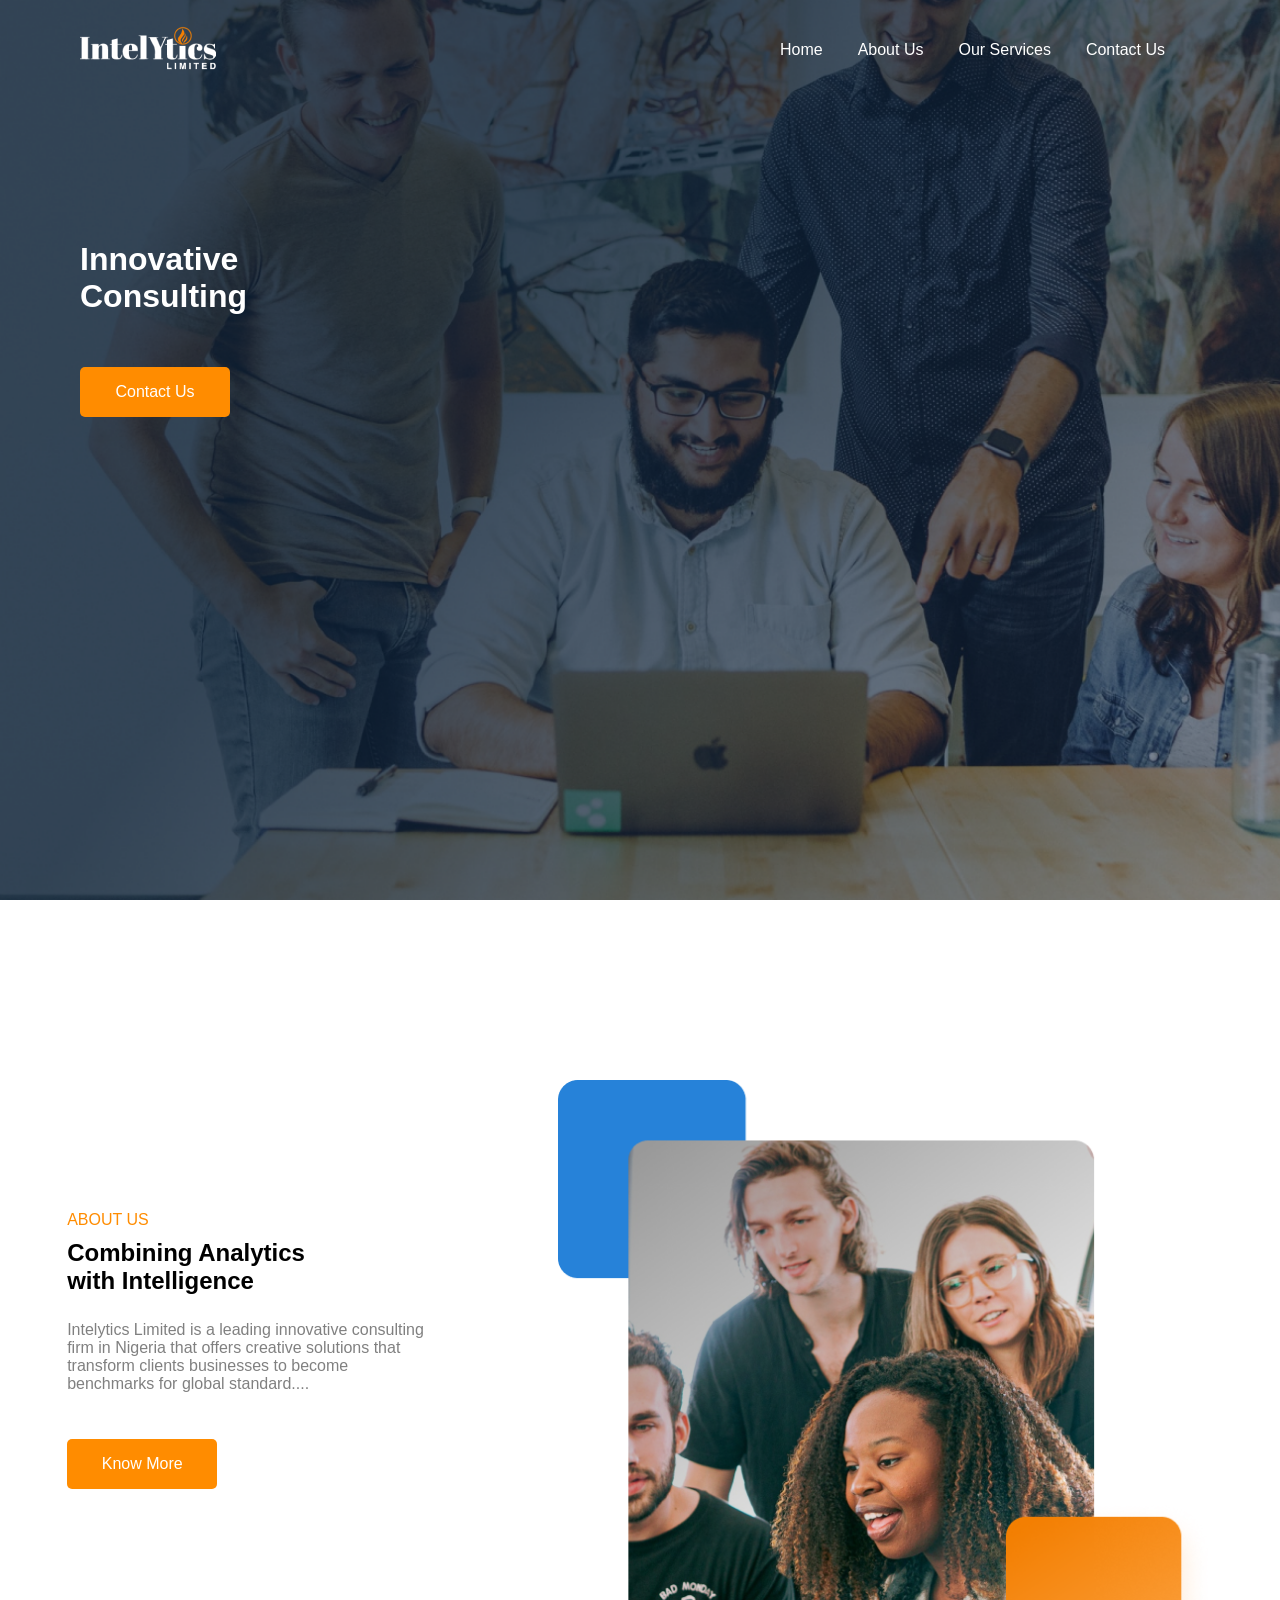
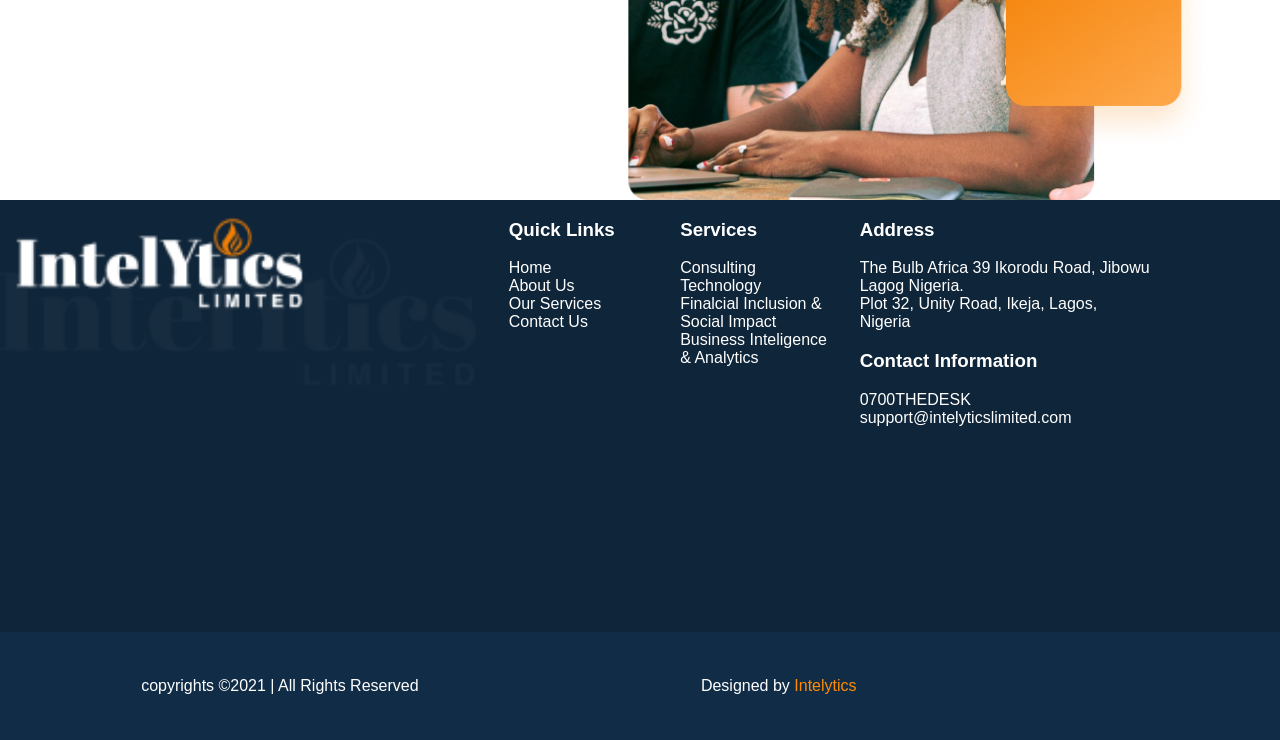
==== index.html @ 9090e64c "Add files via upload" ====
<!DOCTYPE html>
<html lang="en">
<head>
    <meta charset="UTF-8">
    <meta http-equiv="X-UA-Compatible" content="IE=edge">
    <meta name="viewport" content="width=device-width, initial-scale=1.0">
    <link rel="stylesheet" href="./css/main.css">
    <title>Intelytics</title>
</head>
<body>
    <!-- mainpage -->
    <div class="main-page">
        <header>
            <div class="logo"><img src="./assets/Intelytics_Logo/Rectangle 46.png" alt="" srcset=""></div>

            <button class="nav-btn">
                <div class="btn"></div>
                <div class="btn"></div>
                <div class="btn"></div>
            </button>
            <nav>
                <div class="nav-close">X</div>
                <div class="nav-items">
                    <div class="nav-item">Home</div>
                    <div class="nav-item">About Us</div>
                    <div class="nav-item">Our Services</div>
                    <div class="nav-item">Contact Us</div>
                </div>
            </nav>
        </header>
        <div class="main-body">
            <div class="main-content">
                <div class="main-text"><h1>Innovative<br>Consulting</h1></div>
                <button class="contact-us">Contact Us</button>
            </div>
        </div>
    </div>
    <!-- end of main page -->

    <!-- about us page -->
    <div class="about-us">
        <div class="left">
            <span class="about-us-header">ABOUT US</span>
            <h2>Combining Analytics <br>with  Intelligence</h2>
            <p>Intelytics Limited is a leading innovative consulting <br>firm in Nigeria that offers creative solutions that <br> transform clients businesses to become <br> benchmarks for global standard....</p>
            <button class="about-button">Know More</button>
        </div>

        <div class="right">
            <img class="big" src="./assets/HomePage/Group 102.png" alt="">
            <img src="./assets/HomePage/Group 33.png" alt="" class="small">
        </div>

    </div>
    <!-- end of about us page -->

    <!-- footer -->
    <footer>
        <div class="top">
            <img src="./assets/Intelytics_Logo/Footer_Logo.png" alt="">
            <div class="footer-left">
                <div class="quick-links">
                    <div class="link-header"><h3>Quick Links</h3></div>
                    <div class="link">Home</div>
                    <div class="link">About Us</div>
                    <div class="link">Our Services</div>
                    <div class="link">Contact Us</div>
                </div>
                <div class="services">
                    <div class="link-header"><h3>Services</h3></div>
                    <div class="link">Consulting</div>
                    <div class="link">Technology</div>
                    <div class="link">Finalcial Inclusion & <br> Social Impact</div>
                    <div class="link">Business Inteligence <br>& Analytics</div>
                </div>
            </div>
            <div class="footer-right">
                <div class="address">
                    <div class="link-header"><h3>Address</h3></div>
                    The Bulb Africa 39 Ikorodu Road, Jibowu <br> Lagog Nigeria. <br> Plot 32, Unity Road, Ikeja, Lagos, Nigeria</div>
                <div class="contact">
                    <div class="link-header"><h3>Contact Information</h3></div>
                    0700THEDESK <br> support@intelyticslimited.com</div>
            </div>
        </div>
        <div class="bottom">
            <div class="copyrights">copyrights &copy;2021 | All Rights Reserved</div>
            <div class="credits">Designed by <span style="color: darkorange;"> Intelytics</span></div>
            <div class="social-media"></div>
        </div>
        

    </footer>
    <!-- end of footer -->

    <script src="./js/main.js"></script>
</body>
</html>
---- css/main.css ----
body{
    margin: 0;
    padding: 0;
    font-family:-apple-system, BlinkMacSystemFont, 'Segoe UI', Roboto, Oxygen, Ubuntu, Cantarell, 'Open Sans', 'Helvetica Neue', sans-serif;
}
.main-page{
    background-image: url('../assets/HomePage/Hero_Mobile.png');
    background-repeat: no-repeat;
    background-size: cover;
    height: 100vh;
    color: white;
}
header{
    display: flex;
    justify-content: space-between;
    align-items: center;
}

header .logo{
    margin-top: 20px;
    margin-left:15px;
    height:100%;
}

header .nav-btn{
    margin-top: 20px;
    margin-right:15px
}
.main-page .main-body .main-content{
    margin-top: 100px;
    margin-left: 15px;
}
.nav-btn{
    border: 1px solid darkblue;
    cursor: pointer;
    height :20px;
    display: flex;
    flex-direction: column;
    justify-content:center;
    align-items: center;
    border-radius: 15%;
    
}

.btn{
    width: 10px;
    background-color:darkblue;
    margin: 1px;
    padding:1px;
    border-radius: 5%;
}


.main-page nav{
    position: fixed;
    height:100vh;
    width: 0;
    background-color: white;
    color: black;
    line-height: 3rem;
    z-index:1000 ;
    overflow: hidden;
    top: 0;
    left: 0;
    transition: .5s;
}

.main-page .activenav{
    width: 100vw;
}

.main-page nav .nav-items{
    position: absolute;
    top:65px;
    left: 30px;
}

.main-page nav .nav-items .nav-item{
    font-weight: bold;
}

.main-page nav .nav-items .nav-item:hover{
    color: darkorange;
}

.main-page nav .nav-close{
    display: flex;
    position: absolute;
    top:25px;
    right:15px;
    justify-content: center;
    align-items: center;
    background-color: skyblue;
    width: 30px;
    height: 30px;
    opacity: 0.5;
    border-radius: 5px;
}

.main-page .main-body{
    display: flex;
    flex-direction: column;
    height: calc(100vh - 64px);
}

.main-page .main-body button{
    border: none;
    width: 150px;
    height: 50px;
    border-radius: 5px;
    background-color: darkorange;
    color: white;
    margin-top: 30px;
    font-size: 1rem;
}

.about-us{
    display: flex;
    flex-direction: column;
   justify-content: center;
}



.about-us .right img{
    width: 100%;
}


.about-us .left .about-us-header{
    color: darkorange;
}

.about-us .left h2{
    margin: 10px 0;

}

.about-us .left p{
    color: gray;
}

.about-us .left .about-button{
    border: none;
    width: 150px;
    height: 50px;
    border-radius: 5px;
    background-color: darkorange;
    color: white;
    margin-top: 30px;
    font-size: 1rem;
}

footer .top{
    background-color: #0f2539;
    color: white;
    height: 80%;
}

footer .bottom{
    background-color: #112c46;
    color: white;
    display: flex;
    justify-content: space-around;
    align-items: center;
    height: 20%;
}





@media screen and (max-width:768px) {

    .about-us .left{
        margin-top: 100px;
    }

    .about-us .right{
        margin-top: 100px;
    }


    .about-us .right .big{
        display: none;
    }

    .about-us .left{
        width: 80%;
        margin-top: 30%;
        margin-left: 10%;
    }
    
    .about-us .right{
        width: 90%;
        margin-top: 10%;
        margin-left: 10%;


    }
    footer{
        height: 130vh;
        background-color: #0f2539;
    }
    footer .top{
        height: 85%;
        width: 90%;
        margin: auto;
    }
    footer .top img{
        margin-top: 20%;
    }

    footer .bottom{
        height: 15%;
    }
    footer .top .footer-left{
        display: flex;
        justify-content: space-between;
    }

    footer .bottom .credits{
        display: none;
    }
}



@media screen and (min-width:992px) {

    .main-page{
        background-image: url('../assets/HomePage/HERO.png');
    }

    header{
        display: flex;
        justify-content: space-between;
        align-items: center;

    }

    header .logo{
        margin-top: 0;
        margin-left: 80px;
        height:100%;
    }


    .main-page header nav{
        display: flex;
        justify-content: center;
        align-items: center;

        background-color: rgba(0, 0, 0, 0);
        position: relative;
        right: 0;
        height:100px;
        width:50%;
        color: white;     
    }

    .main-page nav .nav-items{
        position: relative;
        display: flex;
        top:0;
        right:0;
        flex-direction: row;
    }

    .main-page nav .nav-items .nav-item{
        font-weight: normal;
        cursor: pointer;
        margin-right: 35px;
    }
    

    .main-page nav .nav-close{
        display: none;
    }

    .nav-btn{
        display: none;
    }

    .main-page .main-body{
        display: flex;
        flex-direction: column;
        height: calc(100vh - 64px);
    }

    .main-page .main-body .main-content{
        margin-top: 120px;
        margin-left: 80px;

    }

    /* about us page */
    .about-us{
        display: flex;
        flex-direction: row;
        justify-content: space-around;
        height: 100vh;
    }

    .about-us .left{
        display: flex;
        flex-direction: column;
        justify-content: center;
        height: 100%;
    }

    .about-us .right{
        display: flex;
        flex-direction: column;
        justify-content: end;
        height: 100%;
    }

    .about-us .right .big{
        display: block;
        height: 80%;
    }


    .about-us .right .small{
        display: none;
    }

    footer{
        height: 60vh;
    }
    footer .top{
        display: flex;
        justify-content: space-around;
    }


    footer .top img{
        height: 50%;
    }

    footer .top .footer-left{
        display: flex;
        justify-content: space-around;
        width: 30%;
    }

    footer .top .footer-right{
        margin-right: 10%;
    }
}
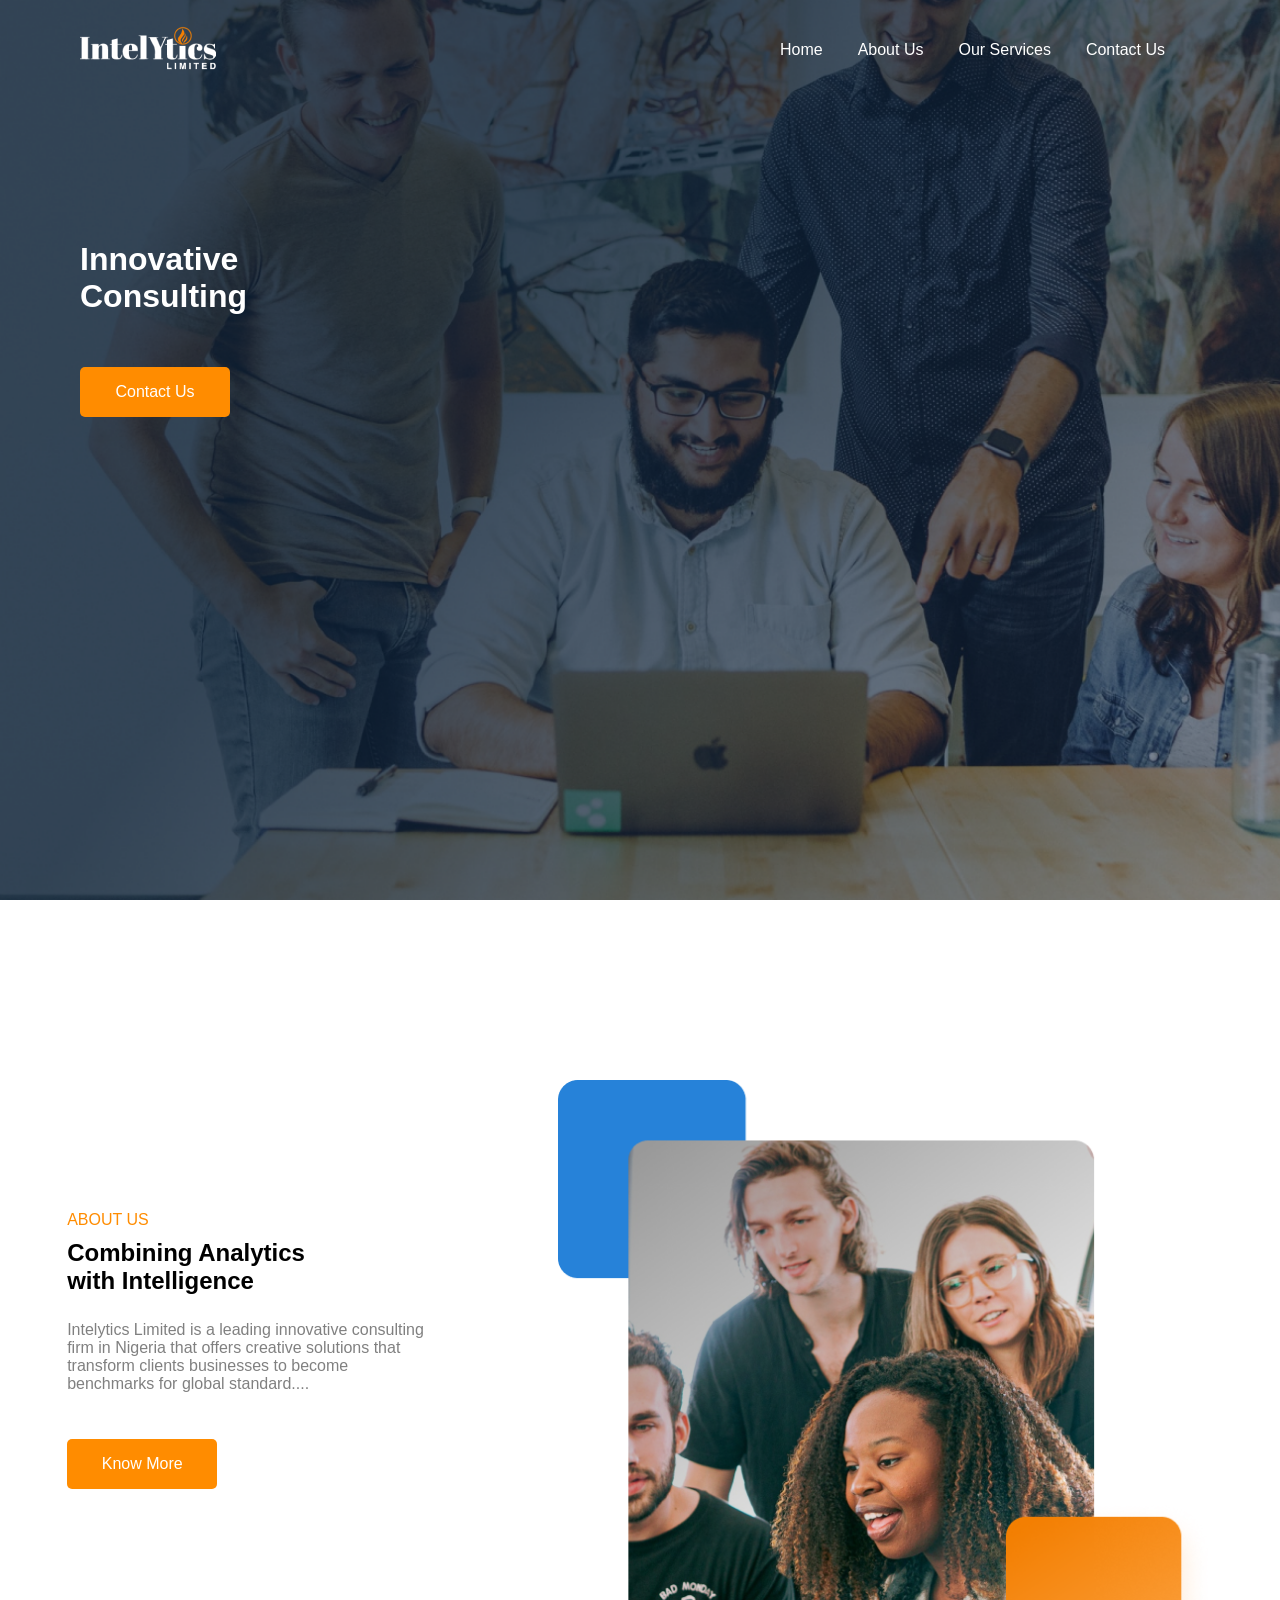
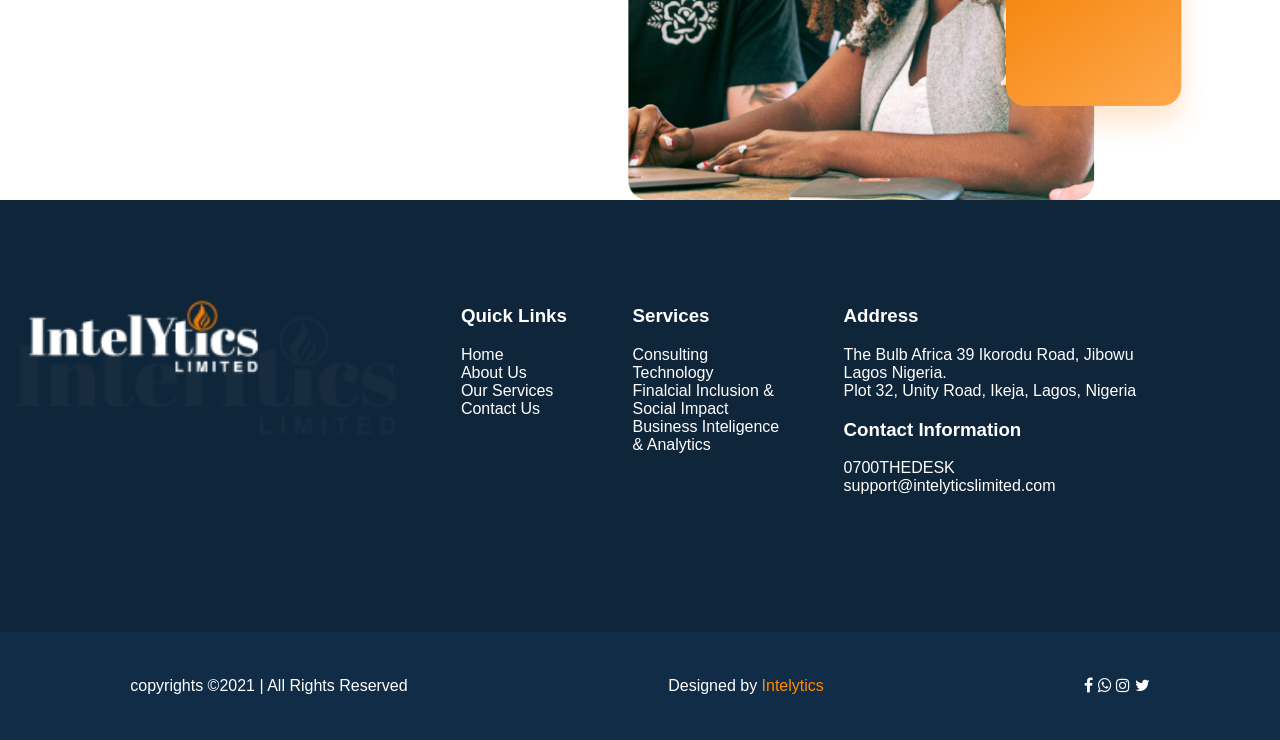
==== commit a79c85b1: "Add files via upload" ====
--- a/index.html
+++ b/index.html
@@ -5,6 +5,7 @@
     <meta http-equiv="X-UA-Compatible" content="IE=edge">
     <meta name="viewport" content="width=device-width, initial-scale=1.0">
     <link rel="stylesheet" href="./css/main.css">
+    <link rel="stylesheet" href="https://cdnjs.cloudflare.com/ajax/libs/font-awesome/4.7.0/css/font-awesome.min.css">
     <title>Intelytics</title>
 </head>
 <body>
@@ -21,10 +22,18 @@
             <nav>
                 <div class="nav-close">X</div>
                 <div class="nav-items">
-                    <div class="nav-item">Home</div>
-                    <div class="nav-item">About Us</div>
-                    <div class="nav-item">Our Services</div>
-                    <div class="nav-item">Contact Us</div>
+                    <div class="nav-item"><a href="#">Home</a></div>
+                    <div class="nav-item">
+                        <a href="#" onclick="aboutnav()" id="anav">About Us</a>
+                        <div class="sub-nav-items">
+                            <a href="#" class="sub-nav-item">About Intelytics</a>
+                            <a href="#" class="sub-nav-item">The Team</a>
+                        </div>
+                        
+                    
+                    </div>
+                    <div class="nav-item"><a href="#">Our Services</a></div>
+                    <div class="nav-item"><a href="#">Contact Us</a></div>
                 </div>
             </nav>
         </header>
@@ -56,37 +65,51 @@
 
     <!-- footer -->
     <footer>
-        <div class="top">
-            <img src="./assets/Intelytics_Logo/Footer_Logo.png" alt="">
-            <div class="footer-left">
-                <div class="quick-links">
-                    <div class="link-header"><h3>Quick Links</h3></div>
-                    <div class="link">Home</div>
-                    <div class="link">About Us</div>
-                    <div class="link">Our Services</div>
-                    <div class="link">Contact Us</div>
+        <div class="top-container">
+            <div class="top">
+                <img src="./assets/Intelytics_Logo/Footer_Logo.png" alt="">
+                <div class="footer-left">
+                    <div class="quick-links">
+                        <div class="link-header"><h3>Quick Links</h3></div>
+                        <div class="link">Home</div>
+                        <div class="link">About Us</div>
+                        <div class="link">Our Services</div>
+                        <div class="link">Contact Us</div>
+                    </div>
+                    <div class="services">
+                        <div class="link-header"><h3>Services</h3></div>
+                        <div class="link">Consulting</div>
+                        <div class="link">Technology</div>
+                        <div class="link">Finalcial Inclusion & <br> Social Impact</div>
+                        <div class="link">Business Inteligence <br>& Analytics</div>
+                    </div>
                 </div>
-                <div class="services">
-                    <div class="link-header"><h3>Services</h3></div>
-                    <div class="link">Consulting</div>
-                    <div class="link">Technology</div>
-                    <div class="link">Finalcial Inclusion & <br> Social Impact</div>
-                    <div class="link">Business Inteligence <br>& Analytics</div>
+                <div class="footer-right">
+                    <div class="address">
+                        <div class="link-header"><h3>Address</h3></div>
+                        The Bulb Africa 39 Ikorodu Road, Jibowu <br> Lagos Nigeria. <br> Plot 32, Unity Road, Ikeja, Lagos, Nigeria</div>
+                    <div class="contact">
+                        <div class="link-header"><h3>Contact Information</h3></div>
+                        0700THEDESK <br> support@intelyticslimited.com</div>
+
+                        <div class="social-media-footer">
+                            <a href="#"><i class="fa fa-facebook"></i></a>
+                            <a href="#"><i class="fa fa-whatsapp"></i></a>
+                            <a href="#"><i class="fa fa-instagram"></i></a>
+                            <a href="#"><i class="fa fa-twitter"></i></a>
+                        </div>
                 </div>
-            </div>
-            <div class="footer-right">
-                <div class="address">
-                    <div class="link-header"><h3>Address</h3></div>
-                    The Bulb Africa 39 Ikorodu Road, Jibowu <br> Lagog Nigeria. <br> Plot 32, Unity Road, Ikeja, Lagos, Nigeria</div>
-                <div class="contact">
-                    <div class="link-header"><h3>Contact Information</h3></div>
-                    0700THEDESK <br> support@intelyticslimited.com</div>
             </div>
         </div>
         <div class="bottom">
             <div class="copyrights">copyrights &copy;2021 | All Rights Reserved</div>
             <div class="credits">Designed by <span style="color: darkorange;"> Intelytics</span></div>
-            <div class="social-media"></div>
+            <div class="social-media">
+                <a href="#"><i class="fa fa-facebook"></i></a>
+                <a href="#"><i class="fa fa-whatsapp"></i></a>
+                <a href="#"><i class="fa fa-instagram"></i></a>
+                <a href="#"><i class="fa fa-twitter"></i></a>
+            </div>
         </div>
         
 
--- a/css/main.css
+++ b/css/main.css
@@ -2,6 +2,14 @@
     margin: 0;
     padding: 0;
     font-family:-apple-system, BlinkMacSystemFont, 'Segoe UI', Roboto, Oxygen, Ubuntu, Cantarell, 'Open Sans', 'Helvetica Neue', sans-serif;
+}
+a{
+    text-decoration: none;
+    color: white;
+}
+
+a:hover{
+    color: darkorange;
 }
 .main-page{
     background-image: url('../assets/HomePage/Hero_Mobile.png');
@@ -172,6 +180,28 @@
 
 @media screen and (max-width:768px) {
 
+
+    .main-page nav a{
+        color: black;
+    }
+
+    .sub-nav-items{
+        font-weight: normal;
+        font-size: 0.8rem;
+        width: 200px;
+        display: flex;
+        justify-content: space-around;
+        height: 0;
+        overflow: hidden;
+        transition: 0.5s;
+    }
+
+    .sub-nav-items-active{
+        height: 48px ;
+    }
+
+
+
     .about-us .left{
         margin-top: 100px;
     }
@@ -199,27 +229,54 @@
 
     }
     footer{
-        height: 130vh;
+        height: 750px;
         background-color: #0f2539;
     }
+
+    footer .top-container{
+        
+        height: 85%;
+        display: flex;
+        justify-content:center;
+        align-items: center;
+
+    }
     footer .top{
-        height: 85%;
+        display: flex;
+        flex-direction: column;
+        align-items: center;
+        justify-content: left;
+        padding: 0;
+        height: 90%;
         width: 90%;
-        margin: auto;
-    }
-    footer .top img{
-        margin-top: 20%;
-    }
-
+
+    }
     footer .bottom{
         height: 15%;
     }
     footer .top .footer-left{
         display: flex;
-        justify-content: space-between;
-    }
+        justify-content: left;
+        width: 100%;
+    }
+
+    footer .top .footer-left .quick-links{
+        margin-right: 15%;
+    }
+
+    footer .top .footer-right{
+        display: flex;
+        justify-content: left;
+        flex-direction: column;
+        width: 100%;
+    }
+
 
     footer .bottom .credits{
+        display: none;
+    }
+
+    footer .bottom .social-media{
         display: none;
     }
 }
@@ -267,6 +324,10 @@
         flex-direction: row;
     }
 
+    .sub-nav-items{
+        display: none;
+    }
+
     .main-page nav .nav-items .nav-item{
         font-weight: normal;
         cursor: pointer;
@@ -329,9 +390,20 @@
     footer{
         height: 60vh;
     }
+    footer .top-container{
+        
+        height: 80%;
+        display: flex;
+        justify-content: center;
+        align-items: end;
+        background-color: #0f2539;
+    }
+    
     footer .top{
         display: flex;
+        width: 100%;
         justify-content: space-around;
+        
     }
 
 
@@ -348,4 +420,8 @@
     footer .top .footer-right{
         margin-right: 10%;
     }
+
+    footer .top .social-media-footer{
+        display: none;
+    }
 }
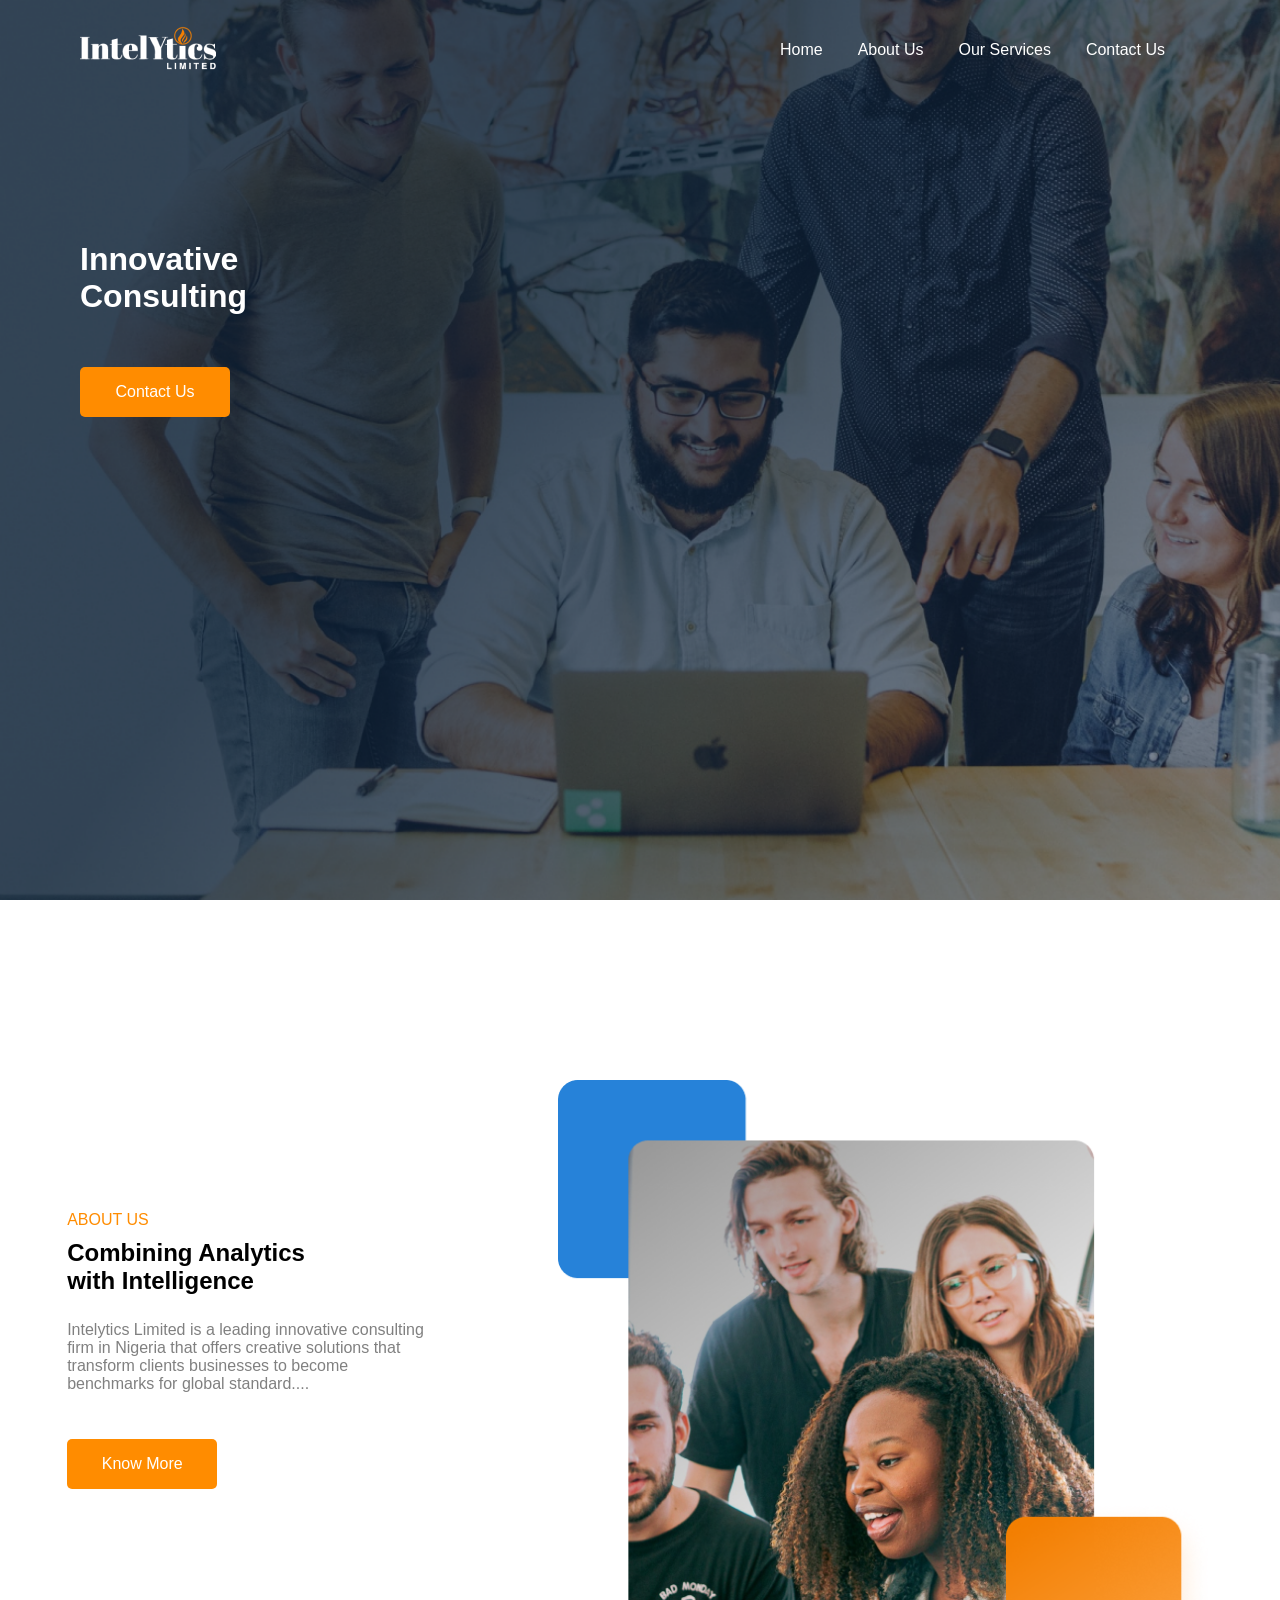
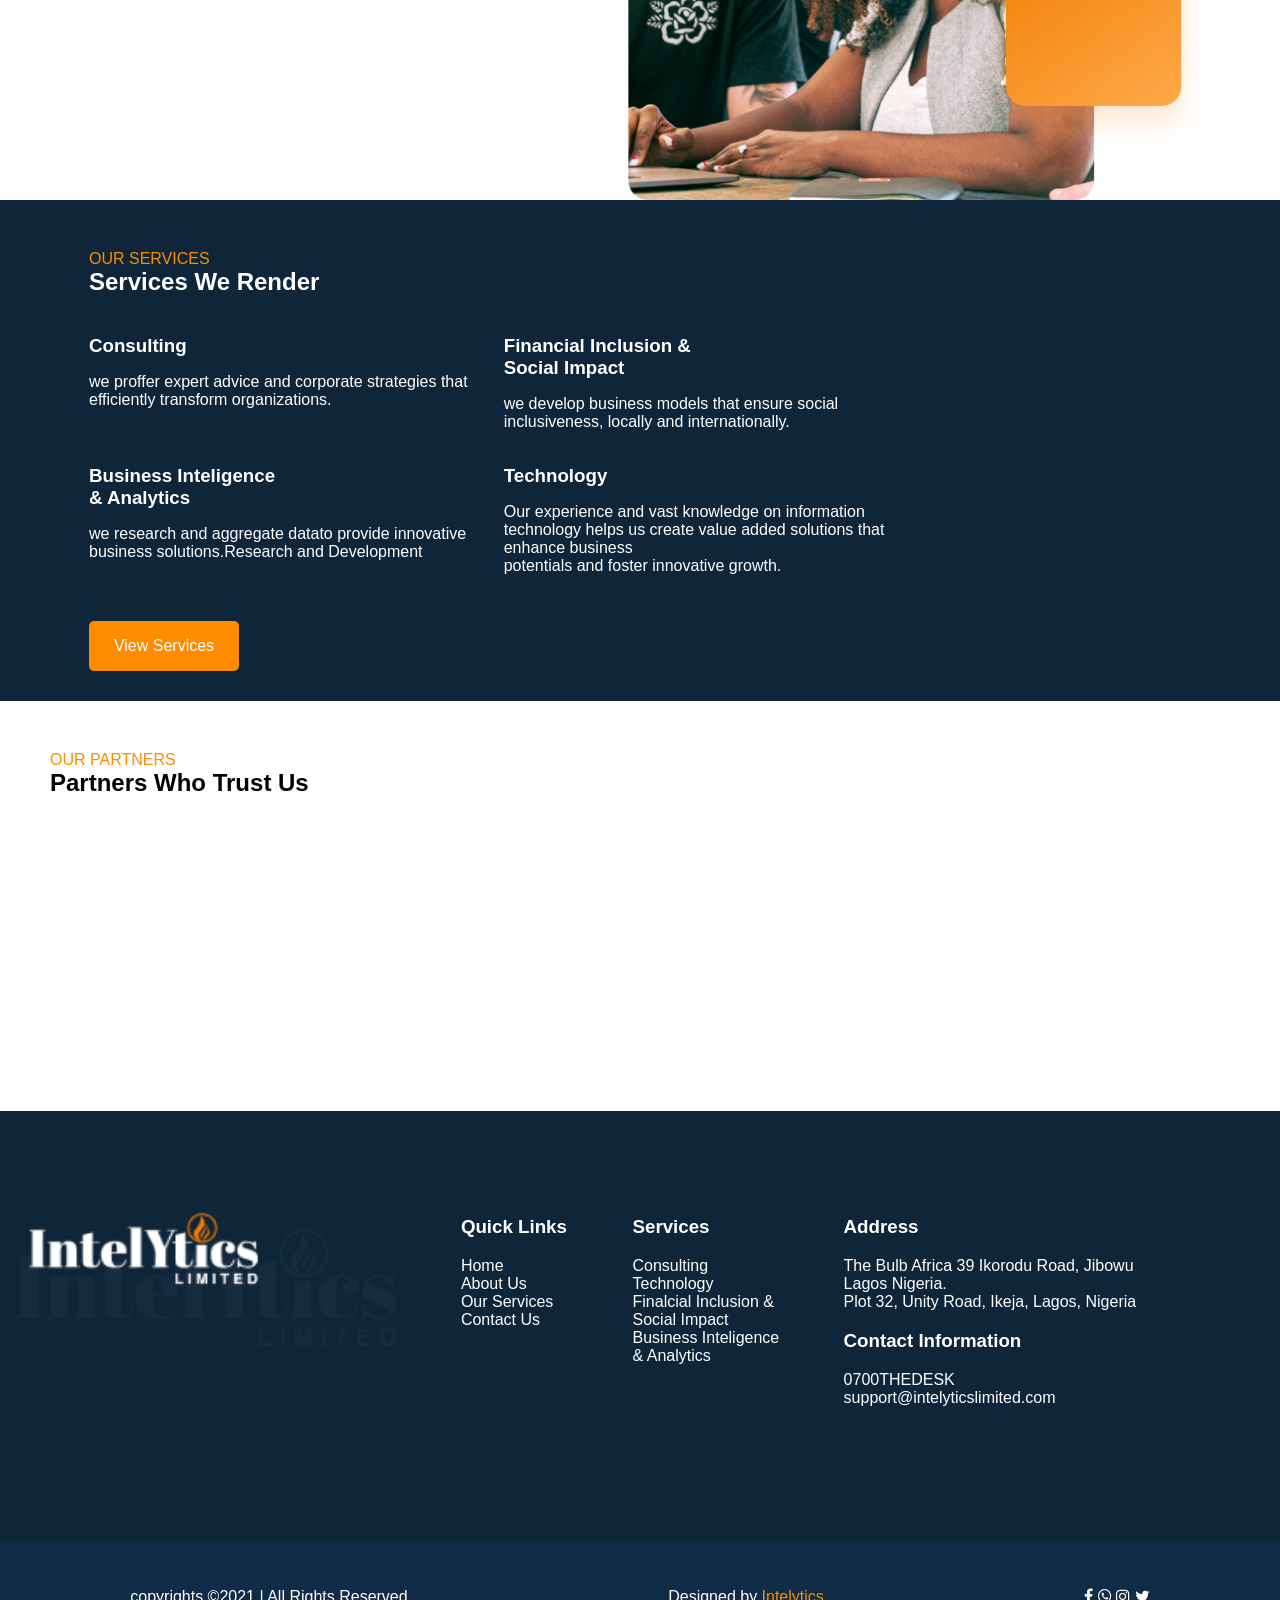
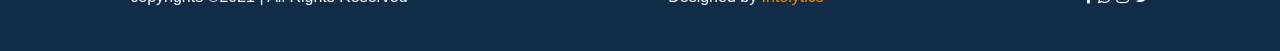
==== commit 85a63534: "Add files via upload" ====
--- a/index.html
+++ b/index.html
@@ -24,10 +24,10 @@
                 <div class="nav-items">
                     <div class="nav-item"><a href="#">Home</a></div>
                     <div class="nav-item">
-                        <a href="#" onclick="aboutnav()" id="anav">About Us</a>
+                        <a href="./about.html" onclick="aboutnav()" id="anav">About Us</a>
                         <div class="sub-nav-items">
-                            <a href="#" class="sub-nav-item">About Intelytics</a>
-                            <a href="#" class="sub-nav-item">The Team</a>
+                            <a href="./about.html" class="sub-nav-item">About Intelytics</a>
+                            <a href="./team.html" class="sub-nav-item">The Team</a>
                         </div>
                         
                     
@@ -52,7 +52,7 @@
             <span class="about-us-header">ABOUT US</span>
             <h2>Combining Analytics <br>with  Intelligence</h2>
             <p>Intelytics Limited is a leading innovative consulting <br>firm in Nigeria that offers creative solutions that <br> transform clients businesses to become <br> benchmarks for global standard....</p>
-            <button class="about-button">Know More</button>
+            <button class="about-button"><a href="./about.html">Know More</a></button>
         </div>
 
         <div class="right">
@@ -62,6 +62,59 @@
 
     </div>
     <!-- end of about us page -->
+
+
+    <!-- services -->
+    <div class="services-page">
+        <div class="container">
+            <div class="header-container">
+                <span class="service-header">OUR SERVICES</span>
+                <h2>Services We Render</h2>
+            </div>
+            
+            <div class="our-services">
+                <div class="service-top">
+                    <div class="service">
+                        <h3>Consulting</h3>
+                        <p>we proffer expert advice and corporate strategies that efficiently transform organizations.</p>
+                    </div>
+    
+                    <div class="service">
+                        <h3>Financial Inclusion & <br> Social Impact</h3>
+                        <p>we develop business models that ensure social inclusiveness, locally and internationally.</p>
+                    </div>
+                </div>
+                <div class="service-bottom">
+                    <div class="service">
+                        <h3>Business Inteligence <br>& Analytics</h3>
+                        <p>we research and aggregate datato provide innovative business solutions.Research and Development</p>
+                    </div>
+    
+                    <div class="service">
+                        <h3>Technology</h3>
+                        <p>Our experience and vast knowledge on information technology helps us create value added solutions that enhance business <br> potentials  and foster innovative growth.</p>
+                    </div>
+                </div>
+            </div>
+
+            <button class="view-button">View Services</button>
+        </div>
+    </div>
+    <!-- end of services -->
+
+    <!-- patners page -->
+    <div class="partners">
+        <div class="partners-container">
+            <div class="partner-header-container">
+                <span class="partner-header">OUR PARTNERS</span>
+                <h2>Partners Who Trust Us</h2>
+            </div>
+
+        </div>
+    </div>
+
+    <!-- end of partner page -->
+
 
     <!-- footer -->
     <footer>
--- a/css/main.css
+++ b/css/main.css
@@ -48,6 +48,18 @@
     align-items: center;
     border-radius: 15%;
     
+}
+
+.sub-nav-items{
+    color: white;
+    font-weight: normal;
+    font-size: 0.8rem;
+    width: 200px;
+    display: flex;
+    justify-content: space-around;
+    height: 0;
+    overflow: hidden;
+    transition: 0.5s;
 }
 
 .btn{
@@ -157,7 +169,107 @@
     color: white;
     margin-top: 30px;
     font-size: 1rem;
-}
+    cursor: pointer;
+}
+
+.about-us .left .about-button:hover{
+    background-color: #0f2539;
+}
+
+.services-page{
+    
+    background-color: #0f2539;
+    display: flex;
+    align-items: center;
+    justify-content: space-around;
+    color: white;
+}
+
+.services-page .container{
+
+    background-color: #0f2539;
+    display: flex;
+    flex-direction: column;
+    margin-left: 50px;
+    margin-top: 50px;
+    height: 90%;
+    width: 90%;
+}
+
+.services-page .container .header-container{
+}
+
+.services-page .service-header{
+    color: darkorange;
+}
+
+.services-page h2{
+    margin-top: 0;
+}
+.our-services{
+
+    width: 90%;
+    height: 75%;
+    display: flex;
+    flex-direction: column;
+}
+
+.our-services .service-top{
+    display: flex;
+}
+
+.our-services .service-bottom{
+    display: flex;
+}
+
+.service{
+    display: flex;
+    flex-direction:column;
+    justify-content: end;
+    height:60%;
+    width:40%;
+}
+
+.service h3{
+    margin-bottom: 0;
+}
+
+.services-page .view-button{
+    border: none;
+    width: 150px;
+    height: 50px;
+    border-radius: 5px;
+    background-color: darkorange;
+    color: white;
+    margin-top: 30px;
+    margin-bottom: 30px;
+    font-size: 1rem;
+}
+
+
+/* partners */
+.partners{
+    height: 40vh;
+}
+
+.partner-header{
+    color: darkorange;
+    margin-bottom: 0;
+}
+
+.partners-container{
+    display: flex;
+
+    margin-left: 50px;
+    margin-top: 50px;
+    height: 90%;
+    width: 90%;
+}
+
+.partner-header-container h2{
+    margin-top: 0;
+}
+/* end of partners */
 
 footer .top{
     background-color: #0f2539;
@@ -175,7 +287,9 @@
 }
 
 
-
+.sub-nav-items-active{
+    height: 48px ;
+}
 
 
 @media screen and (max-width:768px) {
@@ -228,9 +342,46 @@
 
 
     }
+
+
+    /* services page */
+    .our-services{
+
+        width: 90%;
+        height: 75%;
+        display: flex;
+        flex-direction: column;
+    }
+    
+    .our-services .service-top{
+        display: flex;
+        flex-direction: column;
+    }
+    
+    .our-services .service-bottom{
+        display: flex;
+        flex-direction: column;
+    }
+    
+    .service{
+        display: flex;
+        flex-direction:column;
+        justify-content: end;
+        /* border: 1px solid white; */
+        height:60%;
+        width:95%;
+    }
+    
+    .service h3{
+        margin-bottom: 0;
+    }
+    /* end of service page */
+
+
     footer{
         height: 750px;
         background-color: #0f2539;
+        
     }
 
     footer .top-container{
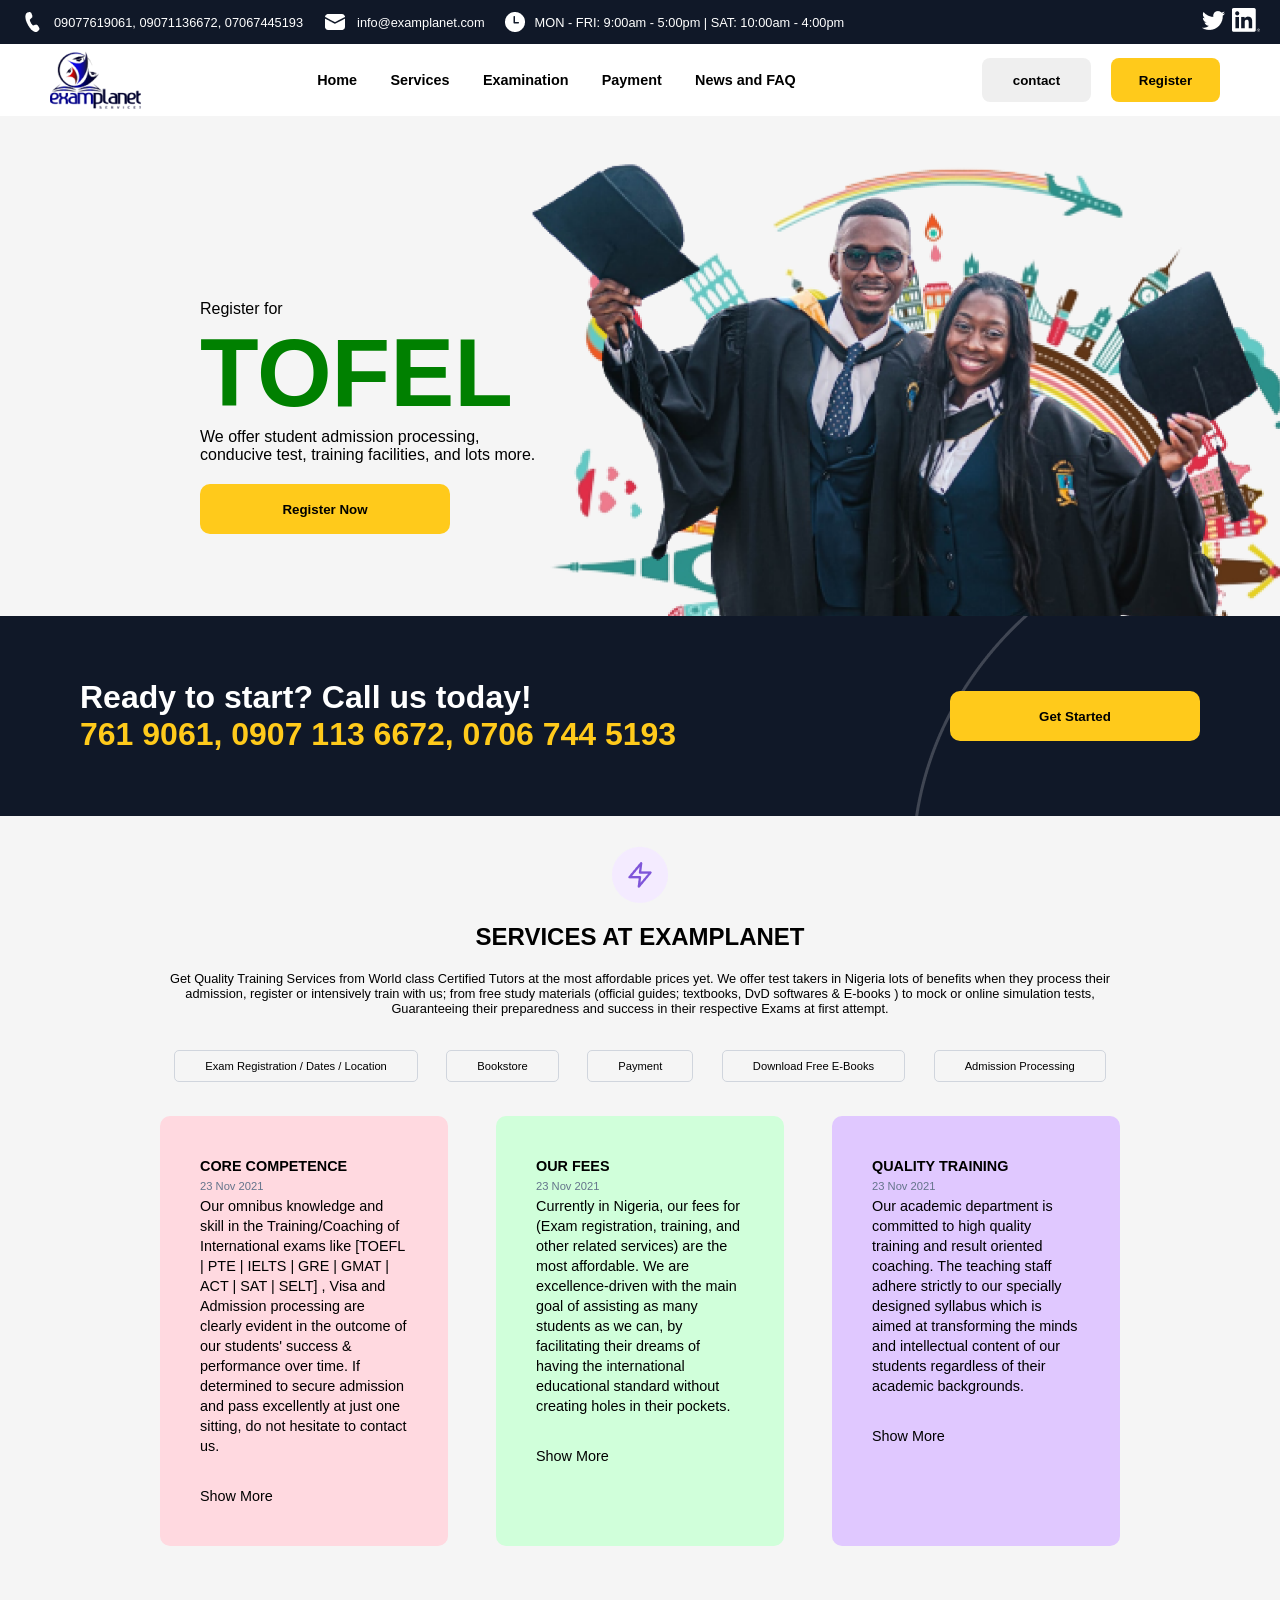
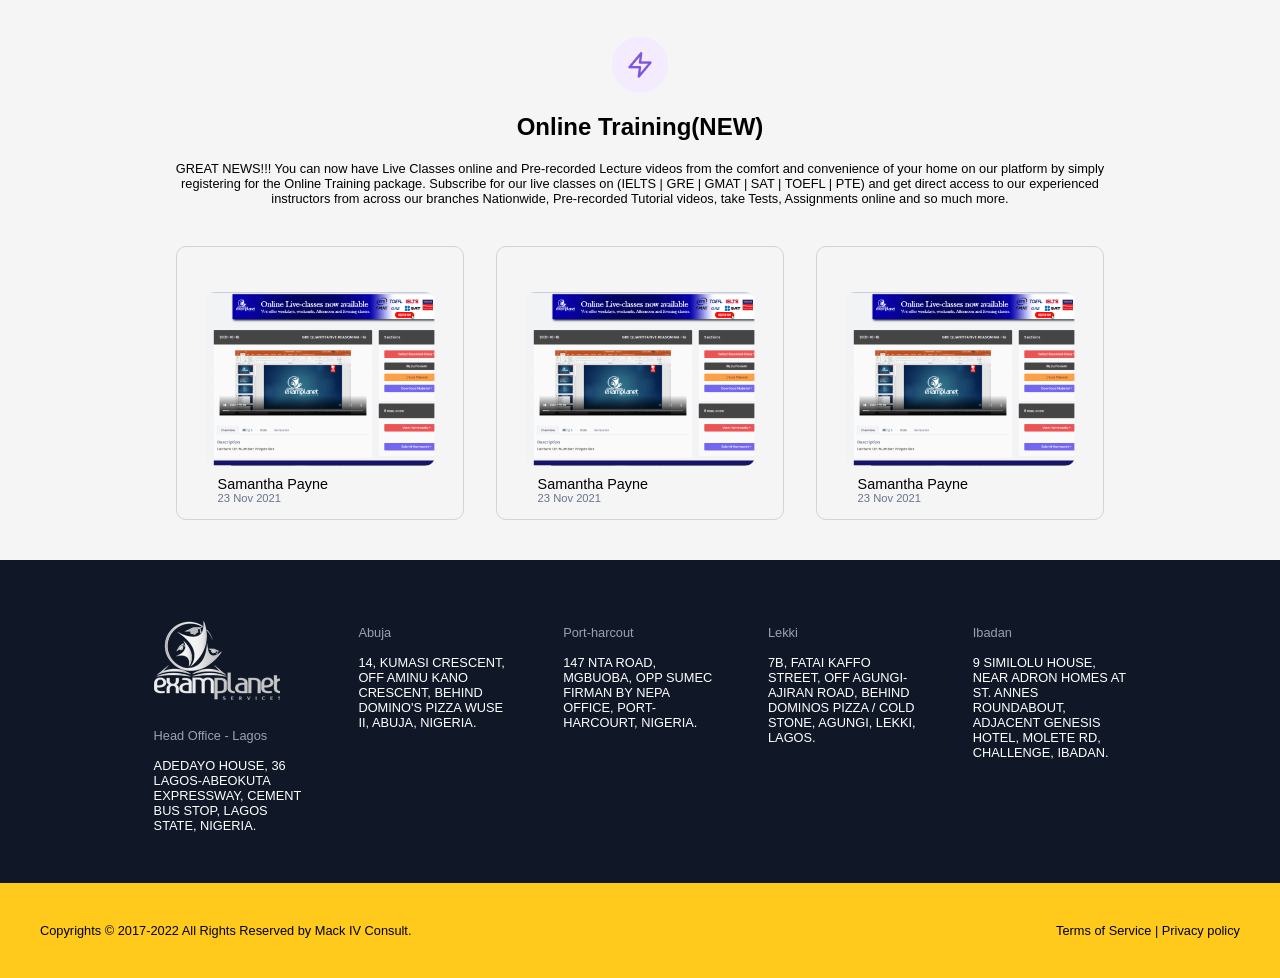
==== commit b0285b03: "Add files via upload" ====
--- a/index.html
+++ b/index.html
@@ -2,173 +2,170 @@
 <html lang="en">
 <head>
     <meta charset="UTF-8">
-    <meta http-equiv="X-UA-Compatible" content="IE=edge">
     <meta name="viewport" content="width=device-width, initial-scale=1.0">
-    <link rel="stylesheet" href="./css/main.css">
-    <link rel="stylesheet" href="https://cdnjs.cloudflare.com/ajax/libs/font-awesome/4.7.0/css/font-awesome.min.css">
-    <title>Intelytics</title>
+    <link rel="stylesheet" href="./static/css/style.css">
+    <title>Exam Planet</title>
 </head>
 <body>
-    <!-- mainpage -->
-    <div class="main-page">
-        <header>
-            <div class="logo"><img src="./assets/Intelytics_Logo/Rectangle 46.png" alt="" srcset=""></div>
+    <div class="pre-nav">
+        <div class="contact">
+            <span><img src="./static/images/vectors/phone.png" alt="" srcset=""></i>09077619061, 09071136672, 07067445193</span>
+            <span><img src="./static/images/vectors/message.png" alt="" srcset="">info@examplanet.com</span>
+            <span><img src="./static/images/vectors/time.png" alt="" srcset="">MON - FRI: 9:00am - 5:00pm | SAT: 10:00am - 4:00pm</span>
+        </div>
 
-            <button class="nav-btn">
-                <div class="btn"></div>
-                <div class="btn"></div>
-                <div class="btn"></div>
-            </button>
-            <nav>
-                <div class="nav-close">X</div>
-                <div class="nav-items">
-                    <div class="nav-item"><a href="#">Home</a></div>
-                    <div class="nav-item">
-                        <a href="./about.html" onclick="aboutnav()" id="anav">About Us</a>
-                        <div class="sub-nav-items">
-                            <a href="./about.html" class="sub-nav-item">About Intelytics</a>
-                            <a href="./team.html" class="sub-nav-item">The Team</a>
-                        </div>
-                        
+        <div class="socials">
+            <span><img src="./static/images/vectors/twitter.png" alt="" srcset=""></span>
+            <span><img src="./static/images/vectors/LinkedIn.png" alt=""></span>
+        </div>
+    </div>
+
+    <div class="nav">
+        <img src="./static/images/Logo.png" alt="" class="logo">
+
+        <ul>
+            <li>Home</li>
+            <li>Services</li>
+            <li>Examination</li>
+            <li>Payment</li>
+            <li>News and FAQ</li>
+        </ul>
+
+        <div class="nav-buttons">
+            <button class="contact">contact</button>
+            <button class="register">Register</button>
+        </div>
+    </div>
+
+    <div class="main">
+        <div class="left" id="">
+            <div class="content">
+                <div class="header">
+                    Register for
+                    <h1>TOFEL</h1>
+                    <span class="description">
+                        We offer student admission processing, conducive test, training facilities, and lots more.
+                    </span>
+
+                    <button class="register-now-button">Register Now</button>
+                </div>
+            </div>
+        </div>
+
+        <div class="right">
+            <img class="people" src="./static/images/people-logo.png" alt="">
+        </div>
+    </div>
+
+    <div class="contact-section">
+        <h1><span>Ready to start? Call us today!</span>
+            <span class="numbers">761 9061, 0907 113 6672, 0706 744 5193</span></h1>
+            <button class="get-started">Get Started</button>
+    </div>
+
+    <div class="service-section">
+        <div class="ss-content">
+            <img src="./static/images/star.png" alt="" srcset="">
+            <h2>SERVICES AT EXAMPLANET</h2>
+            <p>Get Quality Training Services from World class Certified Tutors at the most affordable prices yet. We offer test takers in Nigeria lots of benefits when they process their admission, register or intensively train with us; from free study materials (official guides; textbooks, DvD softwares & E-books ) to mock or online simulation tests, Guaranteeing their preparedness and success in their respective Exams at first attempt.</p>
+            <div class="tags">
+                <div class="tag">Exam Registration / Dates / Location</div>
+                <div class="tag">Bookstore</div>
+                <div class="tag">Payment</div>
+                <div class="tag">Download Free E-Books</div>
+                <div class="tag">Admission Processing</div>
+            </div>
+
+
+        <div class="skills">
+            <div class="skill one">
+                <h4>CORE COMPETENCE</h4>
+                <span class="date">23 Nov 2021</span>
+                <span class="content">Our omnibus knowledge and skill in the Training/Coaching of International exams like [TOEFL | PTE | IELTS | GRE | GMAT | ACT | SAT | SELT] , Visa and Admission processing are clearly evident in the outcome of our students' success & performance over time. If determined to secure admission and pass excellently at just one sitting, do not hesitate to contact us.</span>
+                <span class="sm">Show More</span>
+            </div>
+            <div class="skill two">
+                <h4>OUR FEES</h4>
+                <span class="date">23 Nov 2021</span>
+                <span class="content">Currently in Nigeria, our fees for (Exam registration, training, and other related services) are the most affordable. We are excellence-driven with the main goal of assisting as many students as we can, by facilitating their dreams of having the international educational standard without creating holes in their pockets.</span>
+                <span class="sm">Show More</span>
+            </div>
+            <div class="skill three">
+                <h4>QUALITY TRAINING</h4>
+                <span class="date">23 Nov 2021</span>
+                <span class="content">Our academic department is committed to high quality training and result oriented coaching. The teaching staff adhere strictly to our specially designed syllabus which is aimed at transforming the minds and intellectual content of our students regardless of their academic backgrounds.</span>
+                <span class="sm">Show More</span>
+            </div>
+        </div>
+
+        <div class="training-section">
+            <div class="ts-content">
+                <img src="./static/images/star.png" alt="" srcset="">
+                <h2>Online Training(NEW)</h2>
+                <p>GREAT NEWS!!! You can now have Live Classes online and Pre-recorded Lecture videos from the comfort and convenience of your home on our platform by simply registering for the Online Training package.
+                    Subscribe for our live classes on (IELTS | GRE | GMAT | SAT | TOEFL | PTE) and get direct access to our experienced instructors from across our branches Nationwide, Pre-recorded Tutorial videos, take Tests, Assignments online and so much more.</p>
+                
+                <div class="ot-images">
+                    <div class="ot-image">
+                        <img src="./static/images/Rectangle 1.png" alt="">
+                        <div class="name">Samantha Payne</div>
+                        <div class="date">23 Nov 2021</div>
+                    </div>
                     
+                    <div class="ot-image">
+                        <img src="./static/images/Rectangle 1.png" alt="">
+                        <div class="name">Samantha Payne</div>
+                        <div class="date">23 Nov 2021</div>
                     </div>
-                    <div class="nav-item"><a href="#">Our Services</a></div>
-                    <div class="nav-item"><a href="#">Contact Us</a></div>
+
+                    <div class="ot-image">
+                        <img src="./static/images/Rectangle 1.png" alt="">
+                        <div class="name">Samantha Payne</div>
+                        <div class="date">23 Nov 2021</div>
+                    </div>
                 </div>
-            </nav>
-        </header>
-        <div class="main-body">
-            <div class="main-content">
-                <div class="main-text"><h1>Innovative<br>Consulting</h1></div>
-                <button class="contact-us">Contact Us</button>
             </div>
         </div>
     </div>
-    <!-- end of main page -->
+    </div>
 
-    <!-- about us page -->
-    <div class="about-us">
-        <div class="left">
-            <span class="about-us-header">ABOUT US</span>
-            <h2>Combining Analytics <br>with  Intelligence</h2>
-            <p>Intelytics Limited is a leading innovative consulting <br>firm in Nigeria that offers creative solutions that <br> transform clients businesses to become <br> benchmarks for global standard....</p>
-            <button class="about-button"><a href="./about.html">Know More</a></button>
-        </div>
-
-        <div class="right">
-            <img class="big" src="./assets/HomePage/Group 102.png" alt="">
-            <img src="./assets/HomePage/Group 33.png" alt="" class="small">
-        </div>
-
-    </div>
-    <!-- end of about us page -->
-
-
-    <!-- services -->
-    <div class="services-page">
-        <div class="container">
-            <div class="header-container">
-                <span class="service-header">OUR SERVICES</span>
-                <h2>Services We Render</h2>
-            </div>
-            
-            <div class="our-services">
-                <div class="service-top">
-                    <div class="service">
-                        <h3>Consulting</h3>
-                        <p>we proffer expert advice and corporate strategies that efficiently transform organizations.</p>
-                    </div>
-    
-                    <div class="service">
-                        <h3>Financial Inclusion & <br> Social Impact</h3>
-                        <p>we develop business models that ensure social inclusiveness, locally and internationally.</p>
-                    </div>
-                </div>
-                <div class="service-bottom">
-                    <div class="service">
-                        <h3>Business Inteligence <br>& Analytics</h3>
-                        <p>we research and aggregate datato provide innovative business solutions.Research and Development</p>
-                    </div>
-    
-                    <div class="service">
-                        <h3>Technology</h3>
-                        <p>Our experience and vast knowledge on information technology helps us create value added solutions that enhance business <br> potentials  and foster innovative growth.</p>
-                    </div>
-                </div>
+    <div class="footer">
+        <div class="offices">
+            <div class="office">
+                <img src="./static/images/image 40.png" alt="" srcset="">
+                <p class="location">Head Office - Lagos</p>
+                <p class="address">ADEDAYO HOUSE, 36 LAGOS-ABEOKUTA EXPRESSWAY, CEMENT BUS STOP, LAGOS STATE, NIGERIA.</p>
             </div>
 
-            <button class="view-button">View Services</button>
-        </div>
-    </div>
-    <!-- end of services -->
-
-    <!-- patners page -->
-    <div class="partners">
-        <div class="partners-container">
-            <div class="partner-header-container">
-                <span class="partner-header">OUR PARTNERS</span>
-                <h2>Partners Who Trust Us</h2>
+            <div class="office">
+                <p class="location">Abuja</p>
+                <p class="address">14, KUMASI CRESCENT, OFF AMINU KANO CRESCENT, BEHIND DOMINO'S PIZZA WUSE II, ABUJA, NIGERIA.
+                </p>
             </div>
-
+            <div class="office">
+                <p class="location">Port-harcout</p>
+                <p class="address">147 NTA ROAD, MGBUOBA, OPP SUMEC FIRMAN BY NEPA OFFICE, PORT-HARCOURT, NIGERIA.
+                </p>
+            </div>
+            <div class="office">
+                <p class="location">Lekki</p>
+                <p class="address">7B, FATAI KAFFO STREET, OFF AGUNGI-AJIRAN ROAD, BEHIND DOMINOS PIZZA / COLD STONE, AGUNGI, LEKKI, LAGOS.
+                </p>
+            </div>
+            <div class="office">
+                <p class="location">Ibadan</p>
+                <p class="address">9 SIMILOLU HOUSE, NEAR ADRON HOMES AT ST. ANNES ROUNDABOUT, ADJACENT GENESIS HOTEL, MOLETE RD, CHALLENGE, IBADAN.
+                </p>
+            </div>
         </div>
     </div>
 
-    <!-- end of partner page -->
+    <div class="copyright">
+        <p>Copyrights &copy; 2017-2022 All Rights Reserved by Mack IV Consult.</p>
 
-
-    <!-- footer -->
-    <footer>
-        <div class="top-container">
-            <div class="top">
-                <img src="./assets/Intelytics_Logo/Footer_Logo.png" alt="">
-                <div class="footer-left">
-                    <div class="quick-links">
-                        <div class="link-header"><h3>Quick Links</h3></div>
-                        <div class="link">Home</div>
-                        <div class="link">About Us</div>
-                        <div class="link">Our Services</div>
-                        <div class="link">Contact Us</div>
-                    </div>
-                    <div class="services">
-                        <div class="link-header"><h3>Services</h3></div>
-                        <div class="link">Consulting</div>
-                        <div class="link">Technology</div>
-                        <div class="link">Finalcial Inclusion & <br> Social Impact</div>
-                        <div class="link">Business Inteligence <br>& Analytics</div>
-                    </div>
-                </div>
-                <div class="footer-right">
-                    <div class="address">
-                        <div class="link-header"><h3>Address</h3></div>
-                        The Bulb Africa 39 Ikorodu Road, Jibowu <br> Lagos Nigeria. <br> Plot 32, Unity Road, Ikeja, Lagos, Nigeria</div>
-                    <div class="contact">
-                        <div class="link-header"><h3>Contact Information</h3></div>
-                        0700THEDESK <br> support@intelyticslimited.com</div>
-
-                        <div class="social-media-footer">
-                            <a href="#"><i class="fa fa-facebook"></i></a>
-                            <a href="#"><i class="fa fa-whatsapp"></i></a>
-                            <a href="#"><i class="fa fa-instagram"></i></a>
-                            <a href="#"><i class="fa fa-twitter"></i></a>
-                        </div>
-                </div>
-            </div>
+        <div class="legal">
+            <span>Terms of Service</span> | <span>Privacy policy</span>
         </div>
-        <div class="bottom">
-            <div class="copyrights">copyrights &copy;2021 | All Rights Reserved</div>
-            <div class="credits">Designed by <span style="color: darkorange;"> Intelytics</span></div>
-            <div class="social-media">
-                <a href="#"><i class="fa fa-facebook"></i></a>
-                <a href="#"><i class="fa fa-whatsapp"></i></a>
-                <a href="#"><i class="fa fa-instagram"></i></a>
-                <a href="#"><i class="fa fa-twitter"></i></a>
-            </div>
-        </div>
-        
-
-    </footer>
-    <!-- end of footer -->
-
-    <script src="./js/main.js"></script>
+    </div>
 </body>
 </html>
--- a/static/css/style.css
+++ b/static/css/style.css
@@ -0,0 +1,357 @@
+*{
+    padding: 0;
+    margin: 0;
+}
+
+body{
+    font-family: 'Lucida Sans', 'Lucida Sans Regular', 'Lucida Grande', 'Lucida Sans Unicode', Geneva, Verdana, sans-serif;
+}
+button{
+    cursor: pointer;
+}
+
+.pre-nav{
+    height: 44px;
+    background-color: #101828;
+    color: white;
+    display: flex;
+    justify-content: space-between;
+    align-items: center;
+    padding-left: 20px;
+    padding-right: 20px;
+
+}
+
+.contact{
+    display: flex;
+    align-items: center;
+    justify-content: left;
+    width: 80%;
+}
+.contact span{
+    display: flex;
+    align-items: center;
+    justify-content: space-between;
+    margin-right: 20px;
+    font-size: 0.8rem;
+}
+
+.contact span img{
+    margin-right: 10px;
+}
+
+.socials{
+    display: flex;
+    align-items: center;
+    justify-content: center;
+}
+
+.nav{
+    display: flex;
+    width: 100%;
+    justify-content: space-between;
+    font-weight: bold;
+}
+
+ul{
+    list-style-type: none;
+    display: flex;
+    align-items: center;
+    justify-content: space-around;
+    font-size: 0.9rem;
+    width: 40%;
+}
+
+li{
+    cursor: pointer;
+}
+.nav-buttons{
+    display: flex;
+    align-items: center;
+    justify-content: space-between;
+    margin-right: 50px;
+}
+
+.logo{
+    margin-left: 50px;
+}
+
+.nav-buttons button{
+    border-radius: 8px;
+    height: 44px;
+    width: 109px;
+    outline: none;
+    display: flex;
+    align-items: center;
+    justify-content: center;
+    margin-right: 10px;
+    margin-left: 10px;
+    border: 0;
+    font-weight: bold;
+}
+
+.nav-buttons button .contact{
+    background-color: white;
+}
+
+.register{
+    background-color: #FFCA1B;
+}
+
+.main{
+    background-color:whitesmoke;
+    height: 500px;
+    width: 100%;
+    display: flex;
+}
+
+.main .left{
+    width: 30%;
+}
+
+.main .right{
+    background-image: url('../images/city.png');
+    width: 70%;
+}
+.people{
+    object-fit: cover;
+    height: 100%;
+    width: 100%;
+}
+.header{
+    display: flex;
+    flex-direction: column;
+    justify-content: space-around;
+    width: 350px;
+    position:absolute;
+    top: 300px;
+    left: 200px;
+    font-size: 1rem;
+}
+.header h1{
+    color:green;
+    font-size: 96px;
+}
+
+.register-now-button{
+    outline: none;
+    border: none;
+    border-radius: 10px;
+    height:50px;
+    width: 250px;
+    background-color: #FFCA1B;
+    margin: 20px 0;
+    font-weight: bold;
+}
+
+.contact-section{
+    height: 200px;
+    background: url('../images/blue.png');
+    color: white;
+    display: flex;
+    justify-content: space-between;
+    align-items: center;
+}
+.contact-section h1{
+    display: flex;
+    flex-direction: column;
+    margin-left: 80px;
+}
+
+.contact-section .numbers{
+    color: #FFCA1B;
+}
+
+.get-started{
+    outline: none;
+    border: none;
+    border-radius: 10px;
+    height:50px;
+    width: 250px;
+    background-color: #FFCA1B;
+    margin: 20px 0;
+    font-weight: bold;
+    margin-right: 80px;
+}
+
+.service-section{
+    box-sizing: border-box;
+    background-color:whitesmoke;
+    display: flex;
+    align-items: center;
+    justify-content: center;
+    padding-bottom: 40px;
+}
+.ss-content{
+    width: 75%;
+    display: flex;
+    flex-direction: column;
+    align-items: center;
+}
+
+.ss-content img{
+    margin-top: 30px;
+}
+
+.ss-content h2{
+    margin: 20px 0;
+}
+
+.ss-content p{
+    text-align: center;
+    font-size: 0.8rem;
+}
+
+.tags{
+    display: flex;
+    justify-content: space-around;
+    align-items: center;
+    width: 100%;
+    height: 100px;
+}
+.tag{
+    border: 1px solid #D0D5DD;
+    border-radius: 5px;
+    height: 30px;
+    width: auto;
+    padding: 0 30px;
+    display: flex;
+    justify-content: center;
+    align-items: center;
+    font-size: 0.7rem;
+}
+
+.skills{
+    display: flex;
+    justify-content: space-between;
+}
+.skill{
+    width: 30%;
+    display: flex;
+    flex-direction: column;
+    padding: 40px;
+    height: auto;
+    box-sizing: border-box;
+    border-radius: 10px;
+    font-size: 0.9rem;
+    line-height: 20px;
+
+}
+.one{
+    background-color:#FFD9E0;
+}
+
+.two{
+    background-color: #D0FFDA;
+}
+
+.three{
+    background-color: #E0C8FF;
+
+}
+
+.sm{
+    margin-top: 30px;
+    cursor:pointer;
+}
+
+.training-section{
+    background-color:whitesmoke;
+    display: flex;
+    align-items: center;
+    justify-content: center;
+}
+.ts-content{
+    width: 100%;
+    display: flex;
+    flex-direction: column;
+    align-items: center;
+    margin-top: 60px;
+}
+
+.ot-images{
+    display: flex;
+    justify-content: space-around;
+    margin-top: 40px;
+}
+
+.ot-image{
+    width: 30%;
+    border: 1px solid #D0D5DD;
+    border-radius: 10px;
+    display: flex;
+    flex-direction: column;
+    align-items: center;
+    justify-content: center;
+    padding: 15px;
+    box-sizing: border-box;
+}
+
+.ot-image img{
+    height: 90%;
+    width:  90%;
+    border-radius: 10px;
+}
+
+.name{
+    font-size: 0.9rem;
+    width: 80%;
+    display: flex;
+    justify-content: left; 
+    margin-top: 10px ;
+}
+
+.date{
+    color:#64748B;
+
+
+    width: 80%;
+    display: flex;
+    justify-content: left; 
+    font-size: .7rem;
+}
+
+.footer{
+    background-color: #101828;
+    display: flex;
+    justify-content: space-around;
+    color: white;
+}
+
+.offices{
+    box-sizing: border-box;
+    display: flex;
+    justify-content: space-around;
+    width: 80%;
+    font-size: 0.8rem;
+    padding: 50px 0;
+}
+
+.location{
+    color:#98A2B3;
+    padding: 15px 0;
+}
+
+.office{
+    width: 15%;
+}
+
+.copyright{
+    background-color:#FFCA1B;
+    justify-content: space-between;
+    font-size: 0.8rem;
+    display: flex;
+    padding:40px
+}
+
+.legal span{
+    cursor: pointer;
+}
+
+.legal span:hover{
+    color: white;
+}
+
+
+
+
